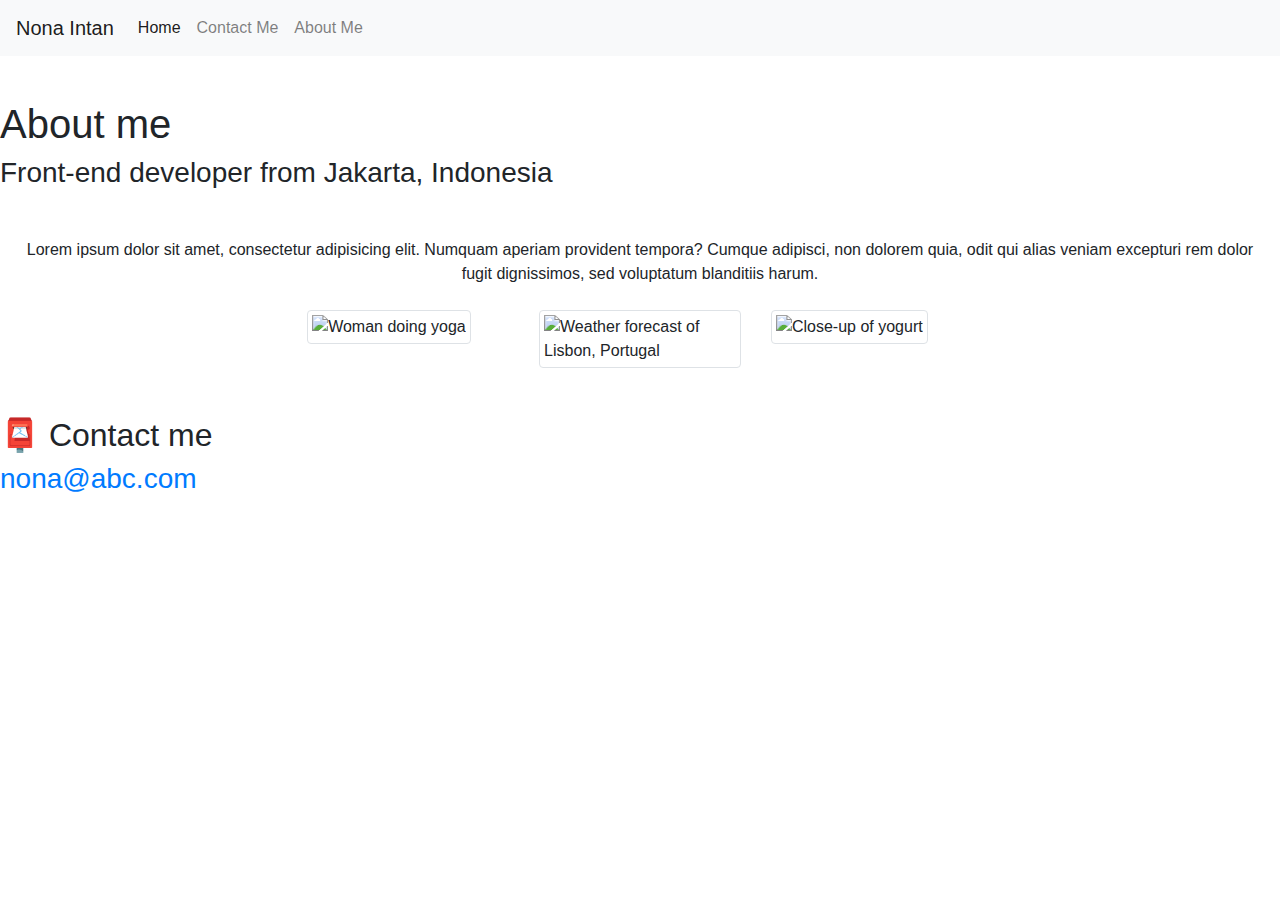
==== about.html @ 878dd683 "Create about.html" ====
<!DOCTYPE html>
<html lang="en">
  <head>
    <meta charset="UTF-8" />
    <meta http-equiv="X-UA-Compatible" content="IE=edge" />
    <meta name="viewport" content="width=device-width, initial-scale=1.0" />
    <meta
      name="description"
      content="Examples of projects completed by Nona Intan and contact information"
    />
    <title>Nona Intan - About</title>
    <link
      rel="stylesheet"
      href="https://cdn.jsdelivr.net/npm/bootstrap@4.3.1/dist/css/bootstrap.min.css"
      integrity="sha384-ggOyR0iXCbMQv3Xipma34MD+dH/1fQ784/j6cY/iJTQUOhcWr7x9JvoRxT2MZw1T"
      crossorigin="anonymous"
    />
    <link rel="stylesheet" href="style.css" />
    <script
      src="https://code.jquery.com/jquery-3.3.1.slim.min.js"
      integrity="sha384-q8i/X+965DzO0rT7abK41JStQIAqVgRVzpbzo5smXKp4YfRvH+8abtTE1Pi6jizo"
      crossorigin="anonymous"
    ></script>
    <script
      src="https://cdn.jsdelivr.net/npm/popper.js@1.14.7/dist/umd/popper.min.js"
      integrity="sha384-UO2eT0CpHqdSJQ6hJty5KVphtPhzWj9WO1clHTMGa3JDZwrnQq4sF86dIHNDz0W1"
      crossorigin="anonymous"
    ></script>
    <script
      src="https://cdn.jsdelivr.net/npm/bootstrap@4.3.1/dist/js/bootstrap.min.js"
      integrity="sha384-JjSmVgyd0p3pXB1rRibZUAYoIIy6OrQ6VrjIEaFf/nJGzIxFDsf4x0xIM+B07jRM"
      crossorigin="anonymous"
    ></script>
    <style>
      .add-box-shadow {
        box-shadow: var(--box-shadow);
      }

      .big-margin {
        margin-top: 100px;
      }
    </style>
  </head>
  <body>
    <nav class="fixed-top navbar navbar-expand-lg navbar-light bg-light">
      <a
        class="navbar-brand"
        href="/index.html#heading"
        title="Return to Nona Intan's homepage"
        >Nona Intan</a
      >
      <button
        class="navbar-toggler"
        type="button"
        data-toggle="collapse"
        data-target="#navbarNav"
        aria-controls="navbarNav"
        aria-expanded="false"
        aria-label="Toggle navigation"
      >
        <span class="navbar-toggler-icon"></span>
      </button>
      <div class="collapse navbar-collapse" id="navbarNav">
        <ul class="navbar-nav">
          <li class="nav-item active">
            <a
              class="nav-link"
              href="/index.html#heading"
              title="Return to Nona Intan's homepage"
              >Home <span class="sr-only">(current)</span></a
            >
          </li>
          <li class="nav-item">
            <a
              class="nav-link"
              href="about.html#contact"
              title="Contact Nona Intan"
              >Contact Me</a
            >
          </li>
          <li class="nav-item">
            <a
              class="nav-link"
              href="about.html"
              title="Learn more about Nona Intan"
              >About Me</a
            >
          </li>
        </ul>
      </div>
    </nav>
    <h1 id="about" class="big-margin">About me</h1>
    <h3>Front-end developer from Jakarta, Indonesia</h3>
    <div class="container-fluid d-flex justify-content-center mt-5">
      <p class="text-center paragraph">
        Lorem ipsum dolor sit amet, consectetur adipisicing elit. Numquam
        aperiam provident tempora? Cumque adipisci, non dolorem quia, odit qui
        alias veniam excepturi rem dolor fugit dignissimos, sed voluptatum
        blanditiis harum.
      </p>
    </div>
    <section>
      <div class="d-flex justify-content-center container">
        <div class="row">
          <div class="col-sm-4">
            <img
              src="/images/yoga.png"
              alt="Woman doing yoga"
              class="mt-2 add-box-shadow rounded img-fluid img-thumbnail"
            />
          </div>
          <div class="col-sm-4">
            <img
              src="/images/weather.png"
              alt="Weather forecast of Lisbon, Portugal"
              class="mt-2 add-box-shadow rounded img-fluid img-thumbnail"
            />
          </div>
          <div class="col-sm-4">
            <img
              src="/images/yogurt.png"
              alt="Close-up of yogurt"
              class="mt-2 add-box-shadow rounded img-fluid img-thumbnail"
            />
          </div>
        </div>
      </div>
    </section>
  </body>
  <footer>
    <h2 id="contact" class="mt-5">&#128238; Contact me</h2>
    <h3><a href="@mailto:nona@abc.com">nona@abc.com</a></h3>
  </footer>
</html>
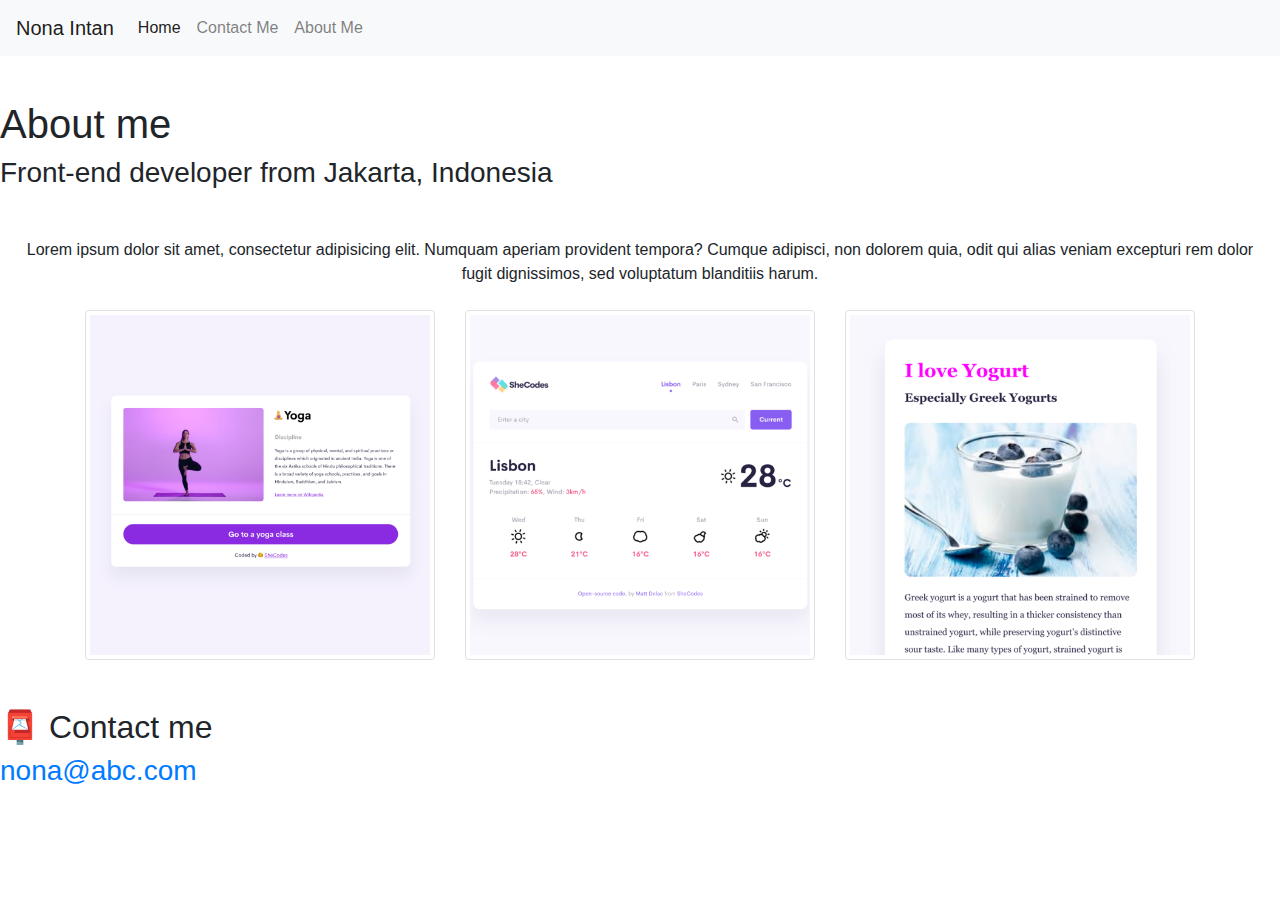
==== commit 63e7d8a4: "Fix image links" ====
--- a/about.html
+++ b/about.html
@@ -104,21 +104,21 @@
         <div class="row">
           <div class="col-sm-4">
             <img
-              src="/images/yoga.png"
+              src="/yoga.png"
               alt="Woman doing yoga"
               class="mt-2 add-box-shadow rounded img-fluid img-thumbnail"
             />
           </div>
           <div class="col-sm-4">
             <img
-              src="/images/weather.png"
+              src="/weather.png"
               alt="Weather forecast of Lisbon, Portugal"
               class="mt-2 add-box-shadow rounded img-fluid img-thumbnail"
             />
           </div>
           <div class="col-sm-4">
             <img
-              src="/images/yogurt.png"
+              src="/yogurt.png"
               alt="Close-up of yogurt"
               class="mt-2 add-box-shadow rounded img-fluid img-thumbnail"
             />
